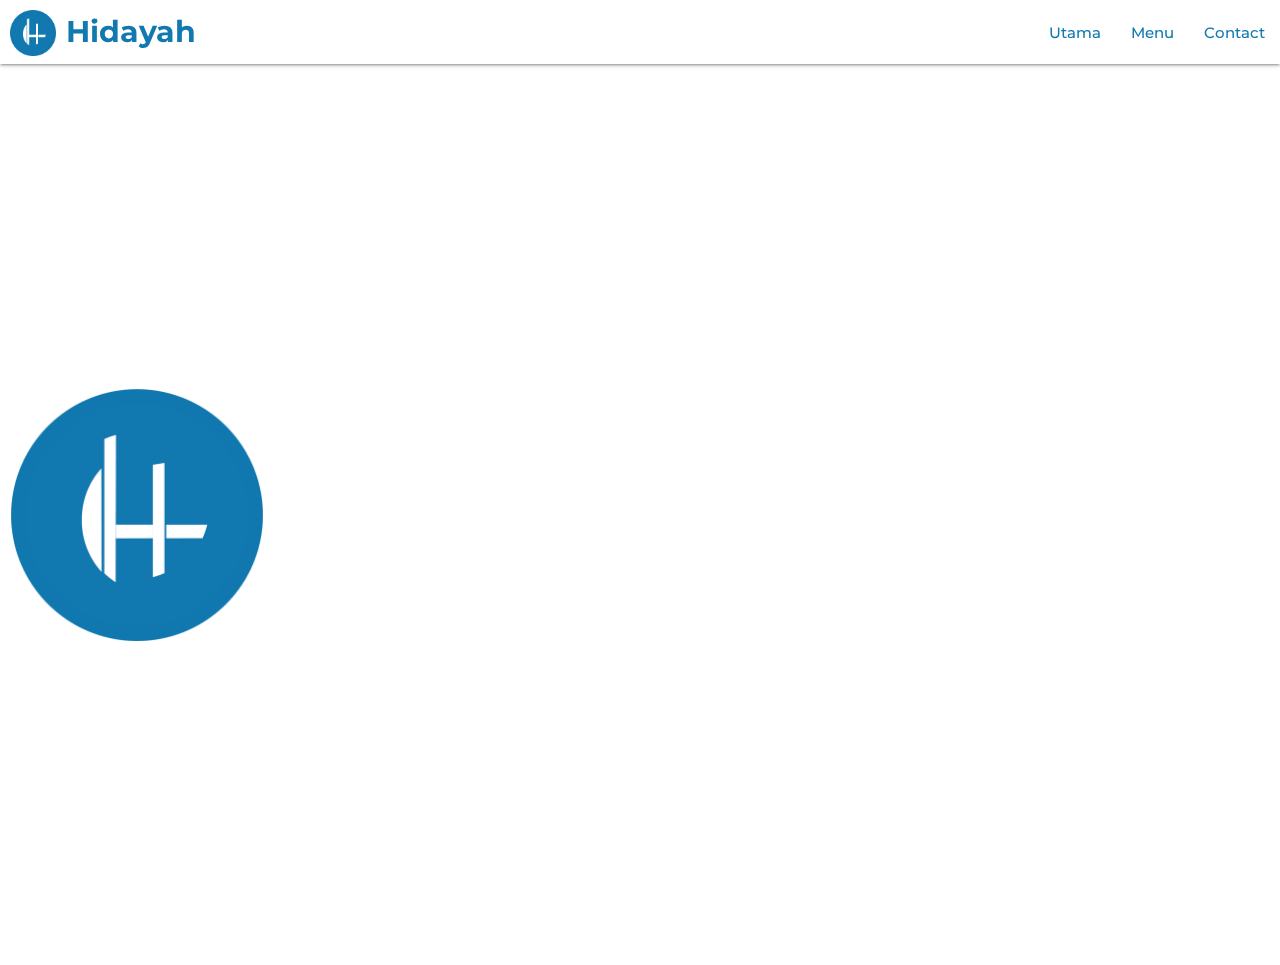
==== index.html @ 19787b96 "init" ====
<!DOCTYPE html lang="en">
<head>
    <meta charset="UTF-8">
    <link rel="manifest" href="manifest.json">
    <meta name="viewport" content="width=device-width, initial-scale=1.0">
    <meta name="description" content="Hidayah Bronjong">
    <link rel="stylesheet" href="styles/materialize.min.css">
    
    <link rel="stylesheet" href="index.css">
    <link rel="stylesheet" href="styles/home.css">
    <!-- 
    <link rel="stylesheet" href="styles/menu.css">
    <link rel="stylesheet" href="styles/contact.css"> -->

    <link href="https://fonts.googleapis.com/icon?family=Material+Icons" rel="stylesheet">
    <meta name="theme-color" content="#3B2314">
    <title>Hidayah</title>

            <!-- LOGO BLOCK -->
    <link rel="icon" type="image/png" href="/logo512.png"/>
    <link rel="icon" sizes="192x192" href="/logo512.png">
    <link rel="icon" sizes="256x256" href="/logo512.png">
    <link rel="icon" sizes="512x512" href="/logo512.png">
    <link rel="apple-touch-icon" href="/logo192.png">

</head>
<body>
 <!-- Awal Navigasi -->
    <nav class="second-color" role="navigation">
        <div class="nav-wrapper container">
            <a href="#home"  class ="brand-logo" id="logo-container"><img class="logo-pct" src="logo512.png" alt="logo"><p>Hidayah</p></a>
            <a href="#" class="sidenav-trigger" data-target="nav-mobile" >
                <i class="material-icons">menu</i></a>
            
            <ul class="topnav right hide-on-med-and-down"></ul>
            <ul class="sidenav" id="nav-mobile"></ul>
        </div>
    </nav>

<!-- Akhir Navigasi -->

<!-- main menu -->
<div class="main-content container">
    <div class="progress">
        <div class="indeterminate"></div>
    </div>
</div>

<div class="container" id="body-content"></div>




<!-- <h1>Notification API</h1>
<button onclick="showNotifikasiSederhana()">Notifikasi Sederhana dengan Title dan Body</button>
</div>
<button onclick="showNotifikasiIkon()">Notifikasi dengan Gambar Ikon</button>
<button onclick="showNotifikasiGambar()">Notifikasi dengan Gambar Latar</button> -->

<!-- Koding Fungsi -->

<script src="js/nav.js"></script>
<script src="js/jquery-3.5.1.min.js"></script>
<script src="js/materialize.min.js"></script>
<!--<script src="js/idb.js"></script>
<script src="js/db.js"></script> -->
<script src="js/api.js"></script>

<script>
    // Register Service Worker
  // Periksa service worker
  if (!('serviceWorker' in navigator)) {
      console.log("Service worker tidak didukung browser ini.");
    } else {
      registerServiceWorker();
    //   requestPermission();
    }
    // Register service worker
    function registerServiceWorker() {
      return navigator.serviceWorker.register('service-worker.js')
        .then(function (registration) {
          console.log('Registrasi service worker berhasil.');
          return registration;
        })
        .catch(function (err) {
          console.error('Registrasi service worker gagal.', err);
        });
    }


//     function requestPermission() {
// if ('Notification' in window) {
//   Notification.requestPermission().then(function (result) {
//     if (result === "denied") {
//       console.log("Fitur notifikasi tidak diijinkan.");
//       return;
//     } else if (result === "default") {
//       console.error("Pengguna menutup kotak dialog permintaan ijin.");
//       return;
//     }
    
//     if (('PushManager' in window)) {
//     navigator.serviceWorker.getRegistration().then(function(registration) {
//         registration.pushManager.subscribe({
//             userVisibleOnly: true,
//             applicationServerKey: urlBase64ToUint8Array("BICkhYIdR2ohz6e3F1w0yvL7vacXAkj6s8-dsNf8Ur9aA3AlhyOtPB3zbfyPlPAw2OCiapI0_ebMNrmvfbHc3zA")
//         }).then(function(subscribe) {
//             console.log('Berhasil melakukan subscribe dengan endpoint: ', subscribe.endpoint);
//             console.log('Berhasil melakukan subscribe dengan p256dh key: ', btoa(String.fromCharCode.apply(
//                 null, new Uint8Array(subscribe.getKey('p256dh')))));
//             console.log('Berhasil melakukan subscribe dengan auth key: ', btoa(String.fromCharCode.apply(
//                 null, new Uint8Array(subscribe.getKey('auth')))));
//         }).catch(function(e) {
//             console.error('Tidak dapat melakukan subscribe ', e.message);
//         });
//     });
// }
    
//   });


// }
//     }


//     function urlBase64ToUint8Array(base64String) {
//     const padding = '='.repeat((4 - base64String.length % 4) % 4);
//     const base64 = (base64String + padding)
//         .replace(/-/g, '+')
//         .replace(/_/g, '/');
//     const rawData = window.atob(base64);
//     const outputArray = new Uint8Array(rawData.length);
//     for (let i = 0; i < rawData.length; ++i) {
//         outputArray[i] = rawData.charCodeAt(i);
//     }
//     return outputArray;
// }

//     function showNotifikasiSederhana() {
//     const title = 'Notifikasi Sederhana';
//     const options = {
//         'body': 'Ini adalah konten notifikasi. \nBisa menggunakan baris baru.',
//     }
//     if (Notification.permission === 'granted') {
//         navigator.serviceWorker.ready.then(function(registration) {
//             registration.showNotification(title, options);
//         });
//     } else {
//         console.error('FItur notifikasi tidak diijinkan.');
//     }
// }


//    //test
//    function showNotifikasiRequireInteraction() {
//     const title = 'Notifikasi yang meminta interaksi pengguna';
//     const options = {
//         requireInteraction: true,
//     };
//     if (Notification.permission === 'granted') {
//         navigator.serviceWorker.ready.then(function(registration) {
//             registration.showNotification(title, options);
//         });
//     } else {
//         console.error('Fitur notifikasi tidak diijinkan.');
//     }
// }

// function showNotifikasiIkon() {
//     console.log("executed button")
//     const title = 'Notifikasi Sederhana';
//     const options = {
//         'body': 'Ini adalah konten notifikasi dengan gambar ikon.',
//         'icon': '/assets/cr.png',
//          requireInteraction : true,
//     };
//     if (Notification.permission === 'granted') {
//         navigator.serviceWorker.ready.then(function(registration) {
//             registration.showNotification(title, options);
//         });
//     } else {
//         console.error('Fitur notifikasi tidak diijinkan.');
//     }
// }


// function showNotifikasiGambar() {
//     const title = 'Notifikasi dengan Gambar';
//     const options = {
//         'body': 'Ini adalah konten notifikasi dengan gambar latar.',
//         'image': '/assets/bg.jpg'
//     };
//     if (Notification.permission === 'granted') {
//         navigator.serviceWorker.ready.then(function(registration) {
//             registration.showNotification(title, options);
//         });
//     } else {
//         console.error('Fitur notifikasi tidak diijinkan.');
//     }
// }


</script>

</body>
</html>
---- index.css ----
@import url('https://fonts.googleapis.com/css2?family=Montserrat:ital,wght@0,100;0,200;0,300;0,400;0,500;0,600;0,700;0,800;0,900;1,100;1,200;1,300;1,400;1,500;1,600;1,700;1,800;1,900&display=swap');

* {
  scroll-behavior: smooth;
  font-family: 'Montserrat', sans-serif;
}

body {
  overflow-x: hidden;
}
.material-icons {
  color: #3b2314;
}
.second-color {
  background-color: white !important;
  z-index: 100;
  position: sticky;
    top: 0;
}

.brand-logo {
  display: flex !important;
  flex-wrap: wrap;
  justify-content: flex-start;
}
.brand-logo p {
  font-size: 30px;
    color: #1178B0;
    margin: 0;
    font-weight: 700;
}

.logo-pct {
  padding: 10px;
  width: 10%;
}

nav ul a {
  color: #1178B0;
  font-weight: 500;
}

nav .nav-wrapper {
  position: relative;
  height: 100%;
  width: 100%;
}

.main-content {
  width: 100%;

  max-width: 100%;
}

@media (max-width: 768px) {
  .brand-logo {
    height: 100%;
    justify-content: center;
    display: flex !important;
  }
  .logo-pct {
    width: 20%;
  }
}

@media (max-width: 425px) {
  .logo-pct {
    width: 30%;
  }
}

@media (max-width: 375px) {
  .logo-pct {
    width: 40%;
  }
}
---- styles/home.css ----
.home-banner {
  background: url('/assets/banner-bg.jpg');
  background-size: cover;
  margin: 0;
  height: 100vh;
  display: flex;
  width: 100%;
  justify-content: center;
  align-items: center;
}
.home-banner img {
  width: 20%;
}
---- styles/menu.css ----
@import url("https://fonts.googleapis.com/css2?family=Engagement&family=Lato&display=swap");

.fs {
  margin: 0;
}
.menu-container {
  max-width: 100%;
  width: 100%;
  background: #f69322;
}
.menu-title {
  font-family: "Engagement", cursive;
  font-size: 4em;
  color: red;
  font-weight: 800;
  letter-spacing: 0.12spx;
}
.menu-subtitle {
  font-family: "Lato", sans-serif;
  font-size: 1.5em;
}
.top-fs {
  position: relative;
  justify-content: center;
  align-items: center;
  margin-top: 40px;
}
.top-fs h2 {
  position: relative;
  /* width: fit-content; */
  text-align: center;
  font-weight: 700;
  margin: 0;
}
.top-fs .img-content {
  display: flex;
  flex-wrap: wrap;
  justify-content: center;
  align-items: center;
}
.top-fs .img-content .best-menu {
  width: 400px;
  padding: 20px;
}
.top-fs .img-content .best-menu h2 {
  font-family: "Lato", sans-serif;
  font-size: 1.5em;
}

.top-fs img {
  width: 100%;
}

.bottom-fs {
  background: url("/assets/fs.png") no-repeat;
  background-size: cover;
}
.menu-utama {
  display: flex;
  flex-wrap: wrap;
  justify-content: center;
  margin-top: 250px;
  padding: 20px;
}
.menu-utama1 {
  background: #f69322;
  padding: 10px;
  border-radius: 20px;
  margin: 20px;
  width: 200px;
  flex-grow: 0;
  transition: 1s;
}
.menu-utama1 h2 {
  font-family: "Lato", sans-serif;
  text-align: center;
  font-weight: 800;
  font-size: 1.2em;
  margin: 0;
}

.breakline {
  width: 50%;
}
.bottom-fs .menu-utama img {
  width: 100%;
  position: relative;
  transition: 0.5s;
}
.bottom-fs .menu-utama1:hover {
  transform: translateY(-15px);
  background: #ffeace;
}

.pilihan-title {
  font-family: "Engagement", cursive;
  color: white;
  position: relative;
  bottom: -250;
  text-align: center;
}

.minuman-pilihan-title {
  font-family: "Engagement", cursive;
  color: white;
  position: relative;
  text-align: center;
}
.minuman-utama {
  display: flex;
  flex-wrap: wrap;
  justify-content: center;
  padding: 20px;
}
.bottom-fs .minuman-utama img {
  width: 100%;
  position: relative;
  transition: 0.5s;
}

.tbh {
  height: 50%;
}

.tbh h2 {
  position: relative;
  top: 30%;
  color: white;
  font-family: "Lato", sans-serif;
  text-align: center;
}

@media (max-width: 1024px) {
  .menu-utama {
    margin-top: 300px;
  }
  .pilihan-title {
    bottom: -300;
  }
}

@media (max-width: 425px) {
  .bottom-fs {
    background-position: 55% 20%;
  }
  .tbh h2 {
    font-size: 1.5em;
  }
}
---- styles/contact.css ----
.contact-container {
  width: 100%;
  max-width: 100%;
  display: flex;
  justify-content: center;
  align-items: center;
}
.contact-wrapper {
  height: 100vh;
  display: flex;
  margin-bottom: 0;
}
.contact-wrapper .bx {
  transition: 1s;
}
.contact-wrapper .bx:hover {
  width: 60%;
}
.left-text {
  height: 100%;
  display: flex;
  justify-content: center;
  align-items: center;
  background-color: #000;
}

.left-text-bx p {
  color: white;
  text-align: center;
}
.right-text {
  height: 100%;
  display: flex;
  justify-content: center;
  align-items: center;
  background-color: #00c9c8;
}

.right-text h2 {
  font-family: "Lato", sans-serif;
  font-size: 2em;
  font-weight: 800;
}

.contact-title {
  color: #333;
  font-size: 5em;
  font-weight: 800;
  text-align: center;
  animation: animate 5s linear infinite;
}

@keyframes animate {
  0%,
  18%,
  20%,
  50.1%,
  60%,
  65.1%,
  80%,
  90.1%,
  92% {
    color: #333;
    text-shadow: none;
  }
  18.1%,
  20.1%,
  30%,
  50%,
  60.1%,
  65%,
  80.1%,
  90%,
  92.1%,
  100% {
    color: #ffffff;
    text-shadow: 0 0 10px #00c9c8, 0 0 20px #00c9c8, 0 0 40px #00c9c8,
      0 0 80px #00c9c8, 0 0 160px #00c9c8;
  }
}
@media (max-width: 1024px) {
  .contact-title {
    font-size: 3em;
  }
}
@media (max-width: 425px) {
  .contact-wrapper {
    display: block;
  }
  .contact-wrapper .bx:hover {
    width: 100%;
  }
  .right-text h2 {
    font-size: 1.5em;
  }
  .right-text p {
    font-size: 0.9em;
  }
  .right-text h2,
  p {
    text-align: center;
  }
}
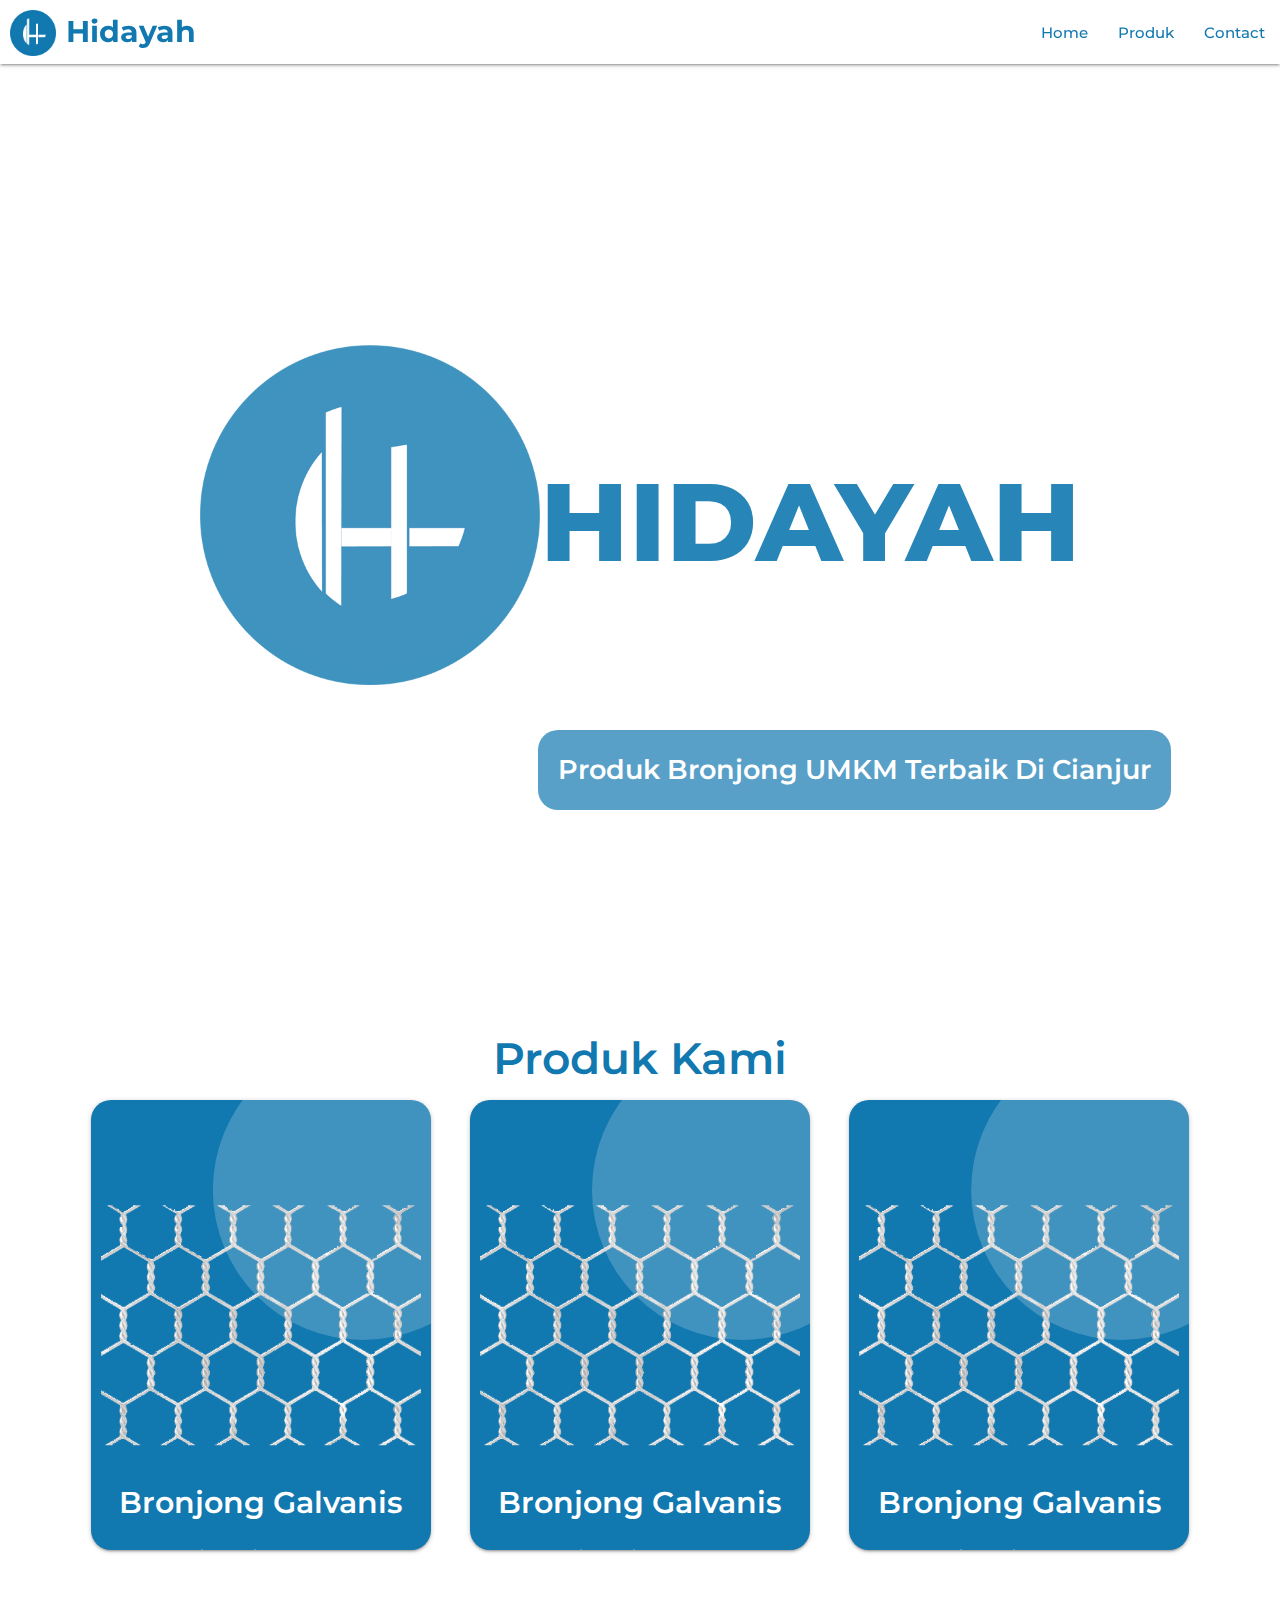
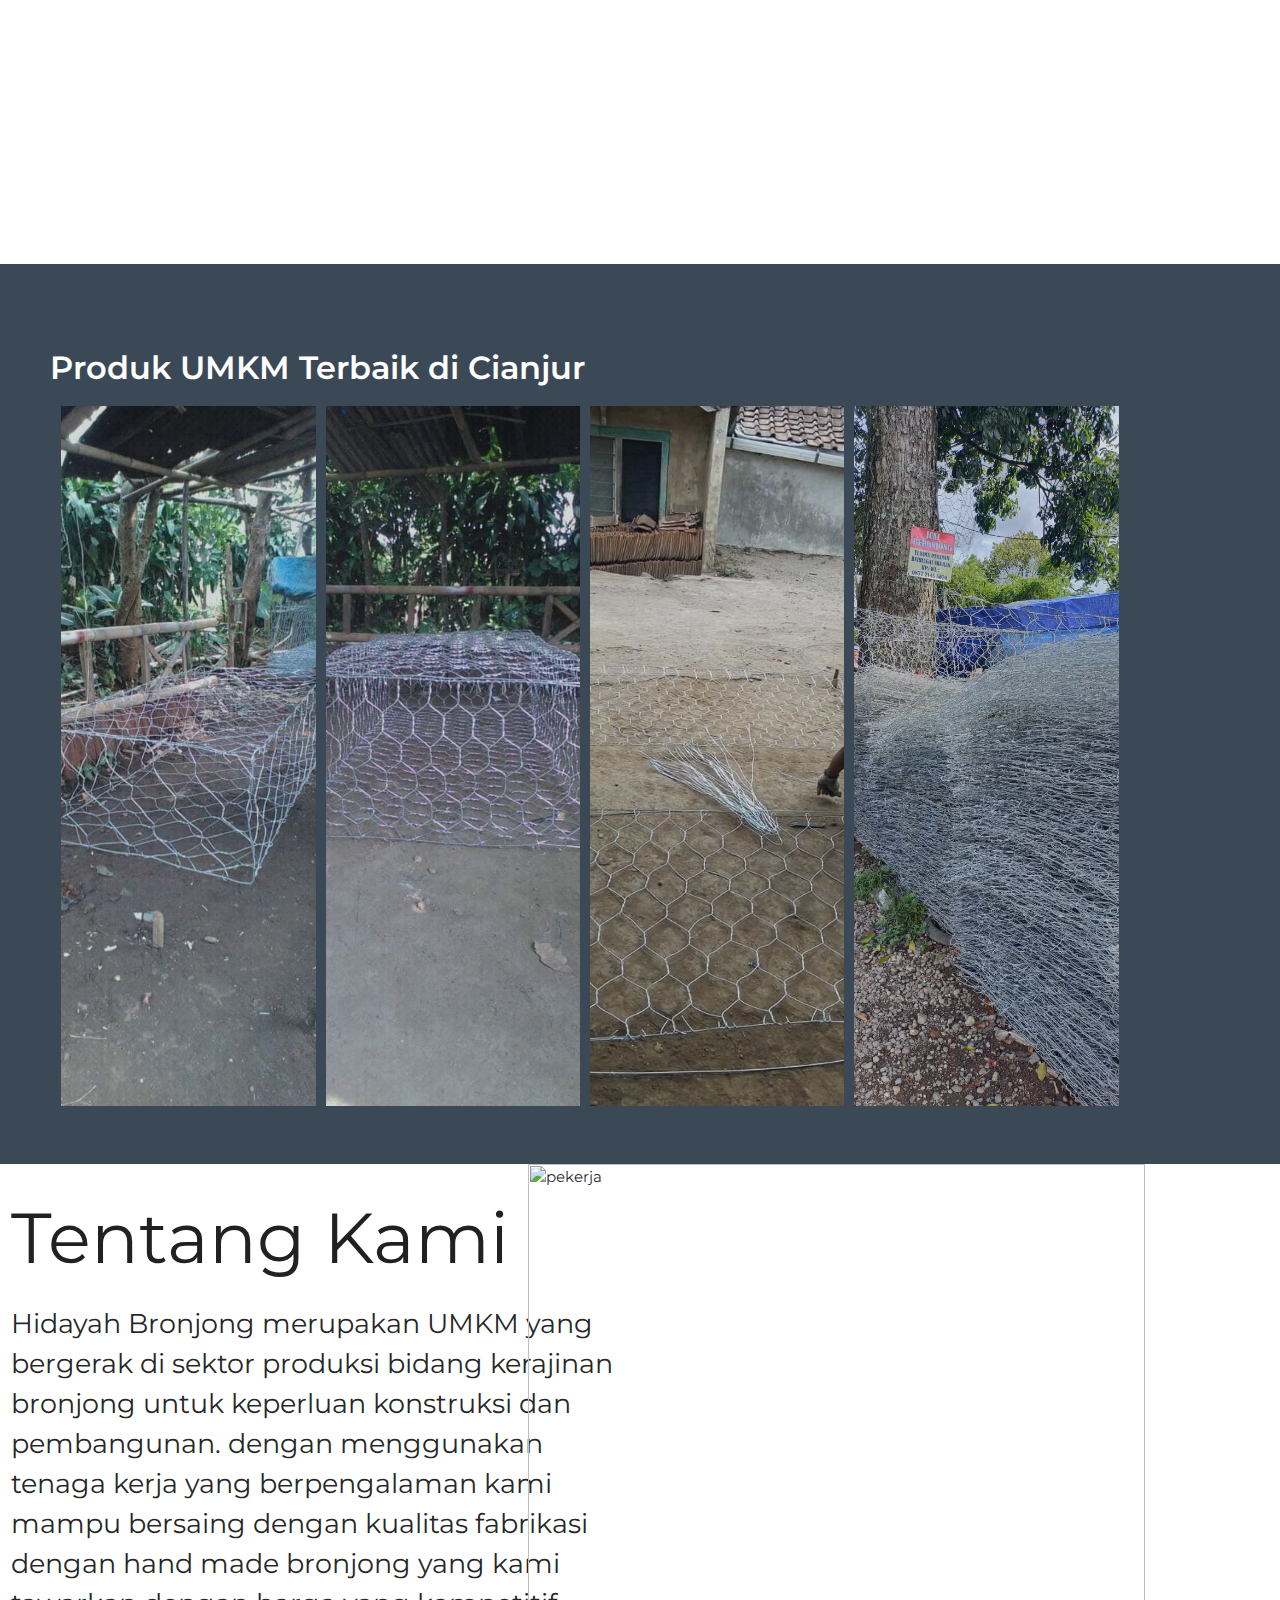
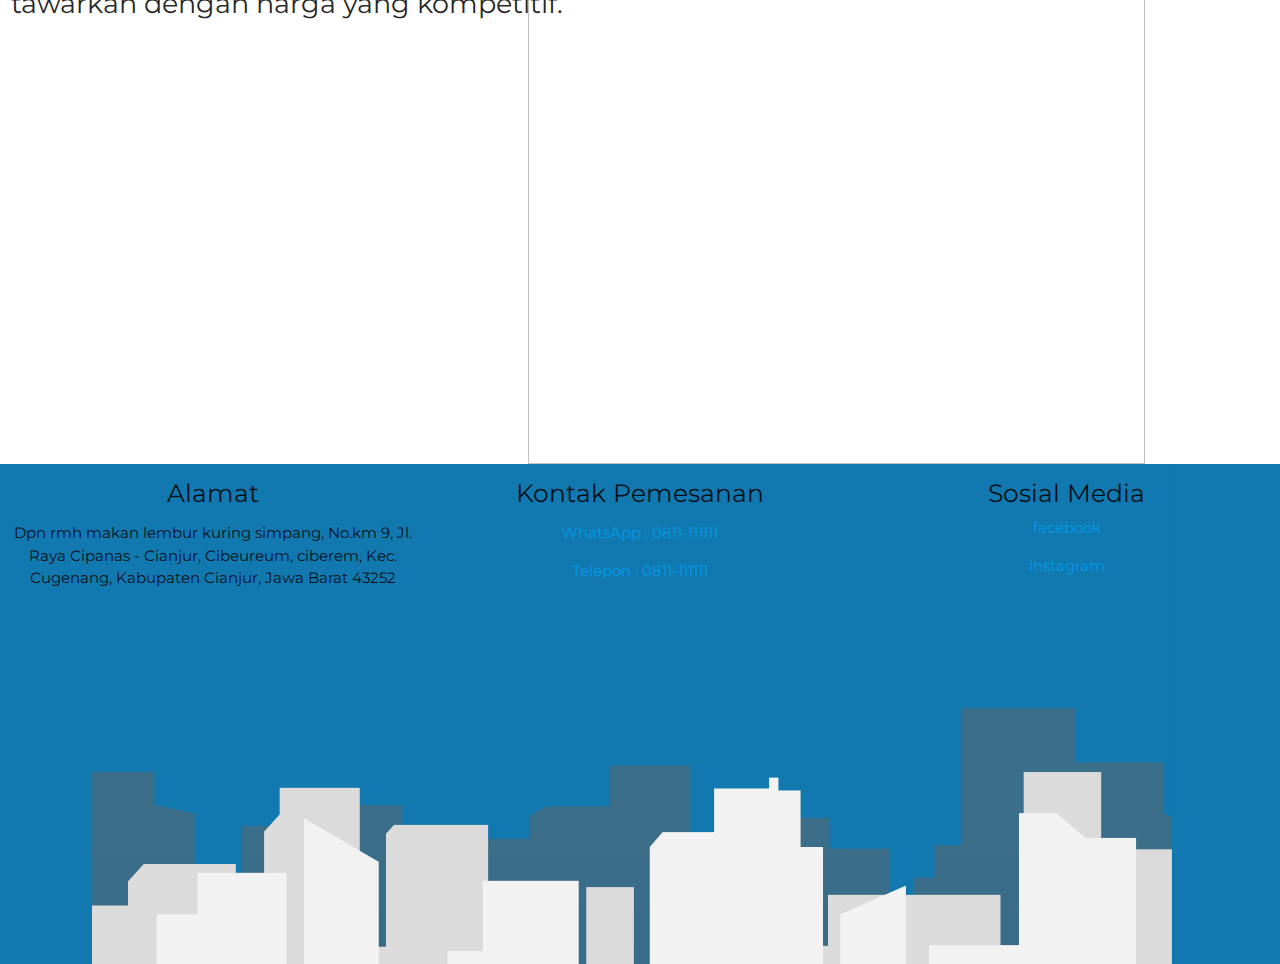
==== commit f2f23b33: "main page updated" ====
--- a/index.html
+++ b/index.html
@@ -48,6 +48,24 @@
 </div>
 
 <div class="container" id="body-content"></div>
+<div class="footer container">
+  <div class="footer-bx row">
+    <div class="left-footer col s12 m4 l4">
+      <h5>Alamat</h5>
+      <p>Dpn rmh makan lembur kuring simpang, No.km 9, Jl. Raya Cipanas - Cianjur, Cibeureum, ciberem, Kec. Cugenang, Kabupaten Cianjur, Jawa Barat 43252</p>
+    </div>
+    <div class="mid-footer col s12 m4 l4">
+      <h5>Kontak Pemesanan</h5>
+      <a href="#"><p>WhatsApp : 0811-111111</p></a>
+      <a href="#"><p>Telepon : 0811-111111</p></a>
+    </div>
+    <div class="right-footer col s12 m4 l4">
+      <h5>Sosial Media</h5>
+      <a href="#">facebook</p></a>
+      <a href="#">instagram</p></a>
+    </div>
+  </div>
+</div>
 
 
 
@@ -68,6 +86,7 @@
 <script src="js/api.js"></script>
 
 <script>
+ 
     // Register Service Worker
   // Periksa service worker
   if (!('serviceWorker' in navigator)) {
@@ -201,6 +220,7 @@
 // }
 
 
+
 </script>
 
 </body>
--- a/index.css
+++ b/index.css
@@ -52,6 +52,30 @@
   max-width: 100%;
 }
 
+.footer {
+  max-width: 100% !important;
+  margin: 0;
+  height: 500px;
+  
+  background-color: #1178B0;
+  width: 100%;
+}
+.footer-bx {
+  width: 100%;
+  max-width: 100%;
+  background: url('/assets/footer-bg_1.png') no-repeat 20% 20%;
+  background-size: cover;
+  height: 100%;
+}
+.left-footer {
+  text-align: center;
+}
+.mid-footer {
+  text-align: center;
+}
+.right-footer {
+  text-align: center;
+}
 @media (max-width: 768px) {
   .brand-logo {
     height: 100%;
--- a/styles/home.css
+++ b/styles/home.css
@@ -1,13 +1,240 @@
 .home-banner {
-  background: url('/assets/banner-bg.jpg');
+  background: url("/assets/banner-bg.jpg");
   background-size: cover;
   margin: 0;
   height: 100vh;
-  display: flex;
-  width: 100%;
-  justify-content: center;
-  align-items: center;
+
+  width: 100%;
+  justify-content: center;
+  align-items: center;
+}
+.main-banner {
+  height: 100%;
+  display: flex;
+  flex-wrap: wrap;
+  justify-content: center;
+  align-items: center;
+}
+.main-banner h2 {
+  color: #1178b0;
+  font-weight: 800;
+  font-size: 110px;
+  text-transform: uppercase;
+  opacity: 0.9;
 }
 .home-banner img {
-  width: 20%;
-}+  position: relative;
+  width: 340px;
+  opacity: 0.8;
+}
+.home-banner p {
+  margin: 0;
+    position: absolute;
+    left: 42%;
+    bottom: 10%;
+    color: white;
+    font-size: 20pt;
+    font-weight: 600;
+    background: rgba(17,120,176,0.7);
+    /* opacity: 0.5; */
+    padding: 20px;
+    border-radius: 20px;
+}
+
+.second {
+  background-color: white;
+  height: 100%;
+  padding: 60px;
+  margin: 0;
+}
+.second .main-title {
+  text-align: center;
+  padding: 10px;
+  font-size: 33pt;
+  font-weight: 600;
+  color: #1178b0;
+  margin: 0;
+
+}
+.card-container {
+  display: flex;
+  justify-content: space-around;
+  align-items: center;
+}
+.card {
+  width: 340px;
+  height: 450px;
+  border-radius: 20px;
+  overflow: hidden;
+  background-color: #1178b0;
+}
+.card::before {
+  content: '';
+  position: absolute;
+  top: 0;
+  left: 0;
+  width: 100%;
+  height: 100%;
+  background-color: white;
+  clip-path: circle(150px at 80% 20%);
+  transition: 0.5s ease-in-out;
+  opacity: 0.2;
+}
+.card:hover::before {
+  clip-path: circle(300px at 80% -20%);
+}
+.card-top {
+  justify-content: center;
+  align-items: center;
+}
+.card-top img {
+  position: absolute;
+  width: 100%;
+  transform: translateY(-50%);
+  z-index: 20;
+  padding: 10px;
+  top: 50%;
+  transition: 0.5s;
+}
+.card:hover .card-top img {
+  top: 0;
+  transform: translateY(0%);
+}
+
+.card .card-bottom {
+  position: absolute;
+  bottom: 0;
+  width: 100%;
+  height: 100px;
+  text-align: center;
+  transition: 1s;
+}
+
+.card:hover .card-bottom {
+  height: 180px;
+}
+.card .card-bottom h2 {
+  font-weight: 600;
+  font-size: 30px;
+  color: white;
+}
+.card .card-bottom h3 {
+  font-size: 14px;
+  font-weight: 400;
+  letter-spacing: 2px;
+  color: white;
+  margin: 0;
+  margin-right: 5px;
+
+}
+.card .card-bottom .size {
+  display: flex;
+  align-items: center;
+  justify-content: center;
+  transition: 0.5s;
+  padding: 5px;
+}
+.card .card-bottom .size span {
+  color: white;
+}
+
+.card .card-bottom a {
+  display: inline-block;
+  padding: 10px 20px;
+  background: white;
+  color: #1178b0;
+  font-weight: 500;
+  text-decoration: none;
+  border-radius: 20px;
+  opacity: 0;
+  transform: translateY(50px);
+  transition: 0.5s;
+}
+
+.card:hover .card-bottom a {
+  opacity: 1;
+  transform: translateY(0px);
+  transition-delay: 0.75s;
+}
+
+.tentang {
+  margin: 0;
+  width: 100%;
+  height: 100%;
+  background-color: #3B4856;
+  justify-content: center;
+  align-items: center;
+  padding: 50px;
+}
+
+.tentang h2 {
+  font-weight: 600;
+  color: white;
+  font-size: 32px;
+}
+
+.tentang-content {
+  position: absolute;
+  display: flex;
+  width: calc(100% - 200px) !important;
+  height: calc(100% - 200px);
+  /* background-color: #1178b0; */
+}
+.tentang-content .box {
+  position: relative;
+  width: 25%;
+  height: 100%;
+  overflow: hidden;
+  border-right: 10px solid  #3B4856 ;
+  
+  transition: ease-out 1s;
+}
+.tentang-content .box:hover {
+  width: 50%;
+}
+
+.tentang-content .box:last-child {
+  border-right: none;
+}
+
+.tentang-content .box .imageBox {
+  position: absolute;
+  top: 0;
+  left: 0;
+  width: 100%;
+  height: 100%;
+  transition: 0.5s;
+  opacity: 0.8;
+  
+  
+}
+.tentang-content .box .imageBox:hover {
+  opacity: 1;
+  
+  
+}
+.tentang-content .box .imageBox img{
+  position: absolute;
+  top: 0;
+  left: 0;
+  width: 100%;
+  height: 100%;
+  object-fit: cover;
+}
+.tentang-text {
+  height: 100%;
+  margin: 0;
+}
+.tentang-text h2 {
+  font-size: 53pt;
+}
+.tentang-text p {
+  font-size: 20pt;
+}
+.tentang-text .imgbx img {
+  height: 100%;
+  object-fit: contain;
+  position: relative;
+  left: -20%;
+}
+
